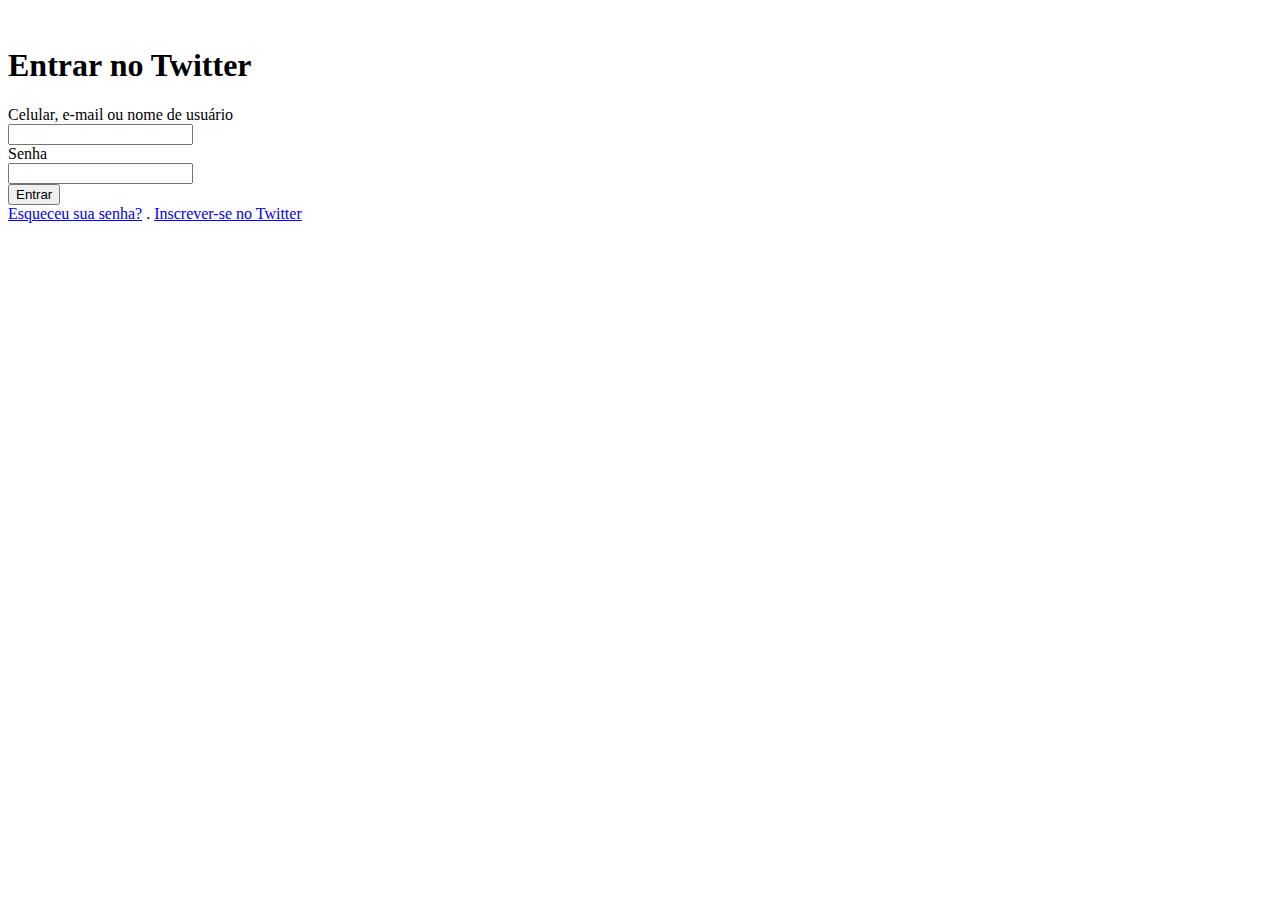
==== index.html @ c8a06199 "refatorando código" ====
<!DOCTYPE html>
<html lang="pt-br">

<head>
  <meta charset="UTF-8">
  <meta name="viewport" content="width=device-width, initial-scale=1.0">
  <title>Entrar no Twitter / Twitter</title>
  <link rel="stylesheet" href="./styles/style.css">
</head>

<body>
  <section id="login">

    <!-- Header -->
    <div class="logo">
      <img src="./img/twitter-logo.png" alt="">
    </div>
    <h1>Entrar no Twitter</h1>

    <form>
      <!-- Login -->
      <div class="username">
        <label for="user">Celular, e-mail ou nome de usuário</label>
        <br>
        <div class="input-box input-user">
          <input type="textarea" name="user" id="user">
        </div>
      </div>

      <div class="password">
        <label for="password">Senha</label>
        <br>
        <div class="input-box input-password">
          <input type="password" name="password" id="password">
        </div>
      </div>

      <div class="entrar">
        <input type="button" name="entrar" id="entrar" value="Entrar">
      </div>

    </form>

    <!-- Footer -->
    <footer class="signup">
      <a href="#">Esqueceu sua senha?</a>
      <span class="dot">.</span>
      <a href="#">Inscrever-se no Twitter</a>
    </footer>

  </section>
</body>

</html>
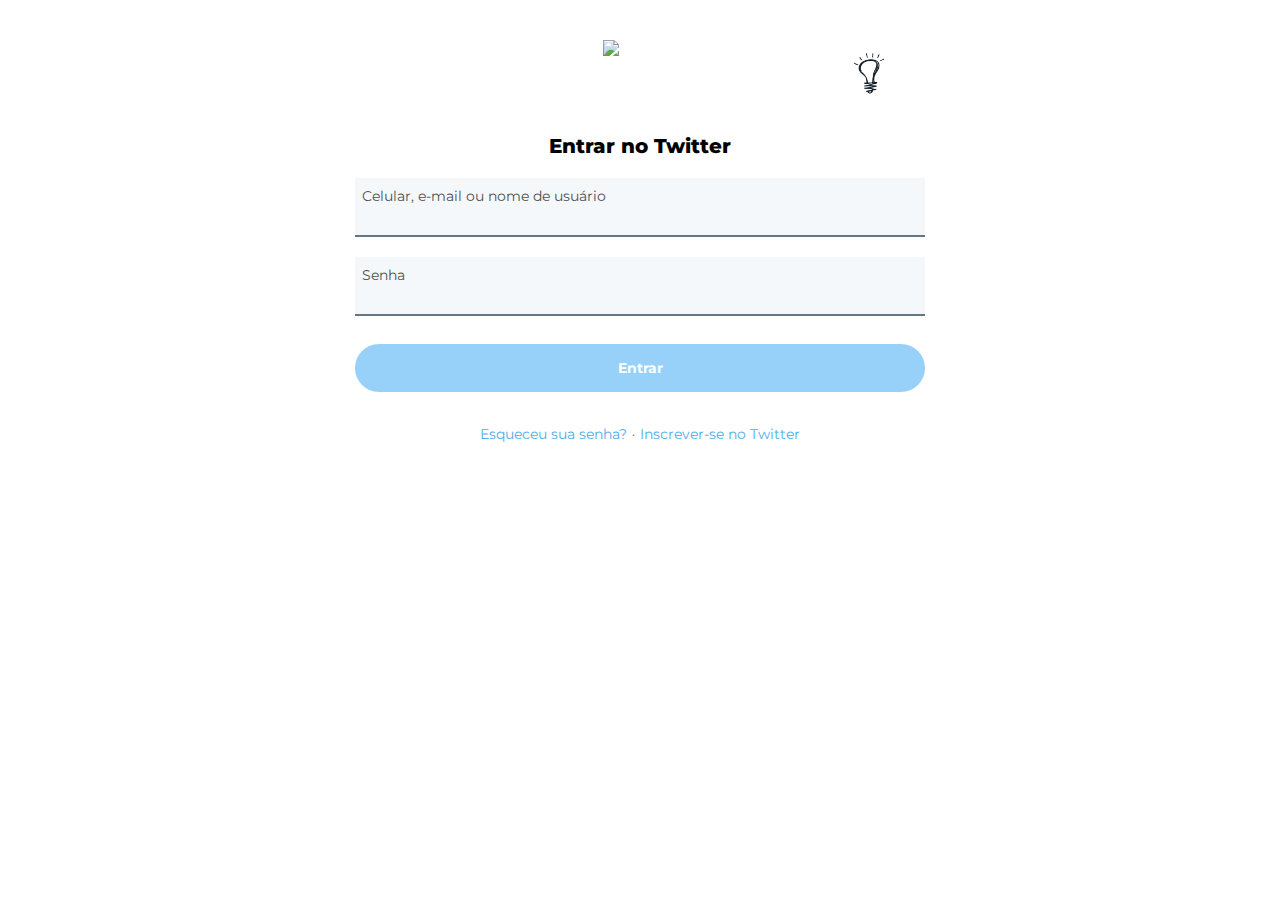
==== commit 4337abe1: "refatorando o codigo" ====
--- a/index.html
+++ b/index.html
@@ -2,43 +2,58 @@
 <html lang="pt-br">
 
 <head>
-  <meta charset="UTF-8">
-  <meta name="viewport" content="width=device-width, initial-scale=1.0">
+  <meta charset="UTF-8" />
+  <meta name="viewport" content="width=device-width, initial-scale=1.0" />
   <title>Entrar no Twitter / Twitter</title>
-  <link rel="stylesheet" href="./styles/style.css">
+  <link rel="stylesheet" href="./styles/style.css" />
 </head>
 
 <body>
   <section id="login">
 
     <!-- Header -->
-    <div class="logo">
-      <img src="./img/twitter-logo.png" alt="">
+    <div class="header">
+
+      <!-- Logo -->
+      <div class="logo">
+        <img id="img-logo" src="./img/twitter-logo.png" />
+      </div>
+
+      <!-- Theme switch -->
+      <div class="change-theme-container">
+        <img id="theme-switcher" class="switch" src="img/theme-light.png" />
+      </div>
+
     </div>
+
     <h1>Entrar no Twitter</h1>
 
     <form>
+
       <!-- Login -->
+
+      <!-- User -->
       <div class="username">
         <label for="user">Celular, e-mail ou nome de usuário</label>
-        <br>
+        <br />
         <div class="input-box input-user">
-          <input type="textarea" name="user" id="user">
+          <input type="textarea" name="user" id="user" />
         </div>
       </div>
 
+      <!-- Password -->
       <div class="password">
         <label for="password">Senha</label>
-        <br>
+        <br />
         <div class="input-box input-password">
-          <input type="password" name="password" id="password">
+          <input type="password" name="password" id="password" />
         </div>
       </div>
 
+      <!-- Login button -->
       <div class="entrar">
-        <input type="button" name="entrar" id="entrar" value="Entrar">
+        <input type="button" name="entrar" id="entrar" value="Entrar" />
       </div>
-
     </form>
 
     <!-- Footer -->
@@ -47,8 +62,9 @@
       <span class="dot">.</span>
       <a href="#">Inscrever-se no Twitter</a>
     </footer>
+  </section>
 
-  </section>
+  <script src="./js/script.js"></script>
 </body>
 
 </html>--- a/styles/style.css
+++ b/styles/style.css
@@ -0,0 +1,183 @@
+@import url("https://fonts.googleapis.com/css2?family=Montserrat:wght@300;400;600;800&display=swap");
+
+/* Variables */
+:root {
+  --background-color: rgb(255, 255, 255);
+  --h1-input-color: rgb(0, 0, 0);
+  --h1-input-color: rgb(0, 0, 0);
+  --username-password-color: rgb(0, 0, 0);
+  --username-password-background-color: rgb(245, 248, 250);
+  --username-password-border-color: rgb(101, 119, 134);
+  --username-password-focus-color: rgb(29, 161, 242);
+  --username-password-focus-border-color: rgb(29, 161, 242);
+  --entrar-background-color: rgb(151, 208, 248);
+  --entrar-color: rgb(255, 255, 255);
+  --entrar-color: rgb(255, 255, 255);
+  --entrar-hover-background-color: rgb(29, 161, 242);
+  --entrar-hover-color: rgb(255, 255, 255);
+  --signup-a-color: rgb(80, 174, 231);
+  --dot-color: rgb(101, 119, 134);
+}
+
+/* Dark mode variables */
+.darkMode {
+  --background-color: rgb(21, 32, 43);
+  --h1-input-color: rgb(255, 255, 255);
+  --label-color: rgb(255, 255, 255);
+  --username-password-color: rgb(136, 153, 166);
+  --username-password-background-color: rgb(25, 39, 52);
+  --username-password-border-color: rgb(136, 153, 166);
+  --entrar-background-color: rgb(25, 96, 142);
+  --entrar-color: rgb(138, 143, 148);
+  --entrar-hover-background-color: rgb(26, 145, 218);
+  --entrar-hover-color: rgb(255, 255, 255);
+  --signup-a-color: rgb(27, 149, 224);
+}
+
+/* Reset */
+* {
+  margin: 0;
+  padding: 0;
+  font-family: "Montserrat", sans-serif;
+  box-sizing: border-box;
+  border: none;
+}
+
+body {
+  height: 100%;
+  background-color: var(--background-color);
+}
+
+div {
+  margin: 20px 0;
+}
+
+#login {
+  max-width: 600px;
+  margin: 0 auto;
+  padding: 0 15px;
+}
+
+/* Header */
+.header {
+  display: flex;
+  justify-content: space-evenly;
+  margin-bottom: 0;
+}
+
+img {
+  width: 70px;
+}
+
+.logo {
+  display: flex;
+  justify-content: center;
+  padding-left: 40%;
+}
+
+.change-theme-container {
+  margin-left: 25%;
+}
+
+.change-theme:hover {
+  opacity: 0.8;
+}
+
+#theme-switcher{
+  cursor: pointer;
+}
+
+h1 {
+  font-size: 20px;
+  font-weight: 800;
+  text-align: center;
+  margin-bottom: 15px;
+  color: var(--h1-input-color);
+}
+
+/* Login */
+label {
+  padding-left: 7px;
+  opacity: 70%;
+  font-size: 14px;
+  font-weight: 400;
+  color: var(--label-color);
+}
+
+input {
+  outline: 0;
+  font-size: 19px;
+  color: var(--h1-input-color);
+}
+
+.username,
+.password {
+  background-color: var(--username-password-background-color);
+  border-bottom: 2px solid var(--username-password-border-color);
+}
+
+.username:focus-within,
+.password:focus-within {
+  color: var(--username-password-focus-color);
+  border-color: var(--username-password-focus-border-color);
+}
+
+.username,
+.password,
+.entrar {
+  padding-top: 8px;
+}
+
+.input-box {
+  padding: 2px 10px 5px;
+  margin: 0;
+}
+
+#user,
+#password {
+  width: 100%;
+  background: none;
+}
+
+#entrar {
+  background-color: var(--entrar-background-color);
+  color: var(--entrar-color);
+  font-weight: bold;
+  width: 100%;
+  padding: 15px 10px 15px 10px;
+  border-radius: 9999px;
+  font-size: 14px;
+}
+
+#entrar:hover {
+  background-color: var(--entrar-hover-background-color);
+  color: var(--entrar-hover-color);
+  cursor: pointer;
+}
+
+/* Footer */
+.signup {
+  display: flex;
+  justify-content: center;
+  align-items: center;
+  font-size: 14px;
+  margin-top: 30px;
+}
+
+.signup a {
+  color: var(--signup-a-color);
+  font-weight: 400;
+  margin: 0 5px;
+  text-align: center;
+  text-decoration: none;
+}
+
+.signup a:hover {
+  text-decoration: underline;
+}
+
+span.dot {
+  padding-bottom: 5px;
+  color: var(--dot-color);
+  font-weight: 400;
+}